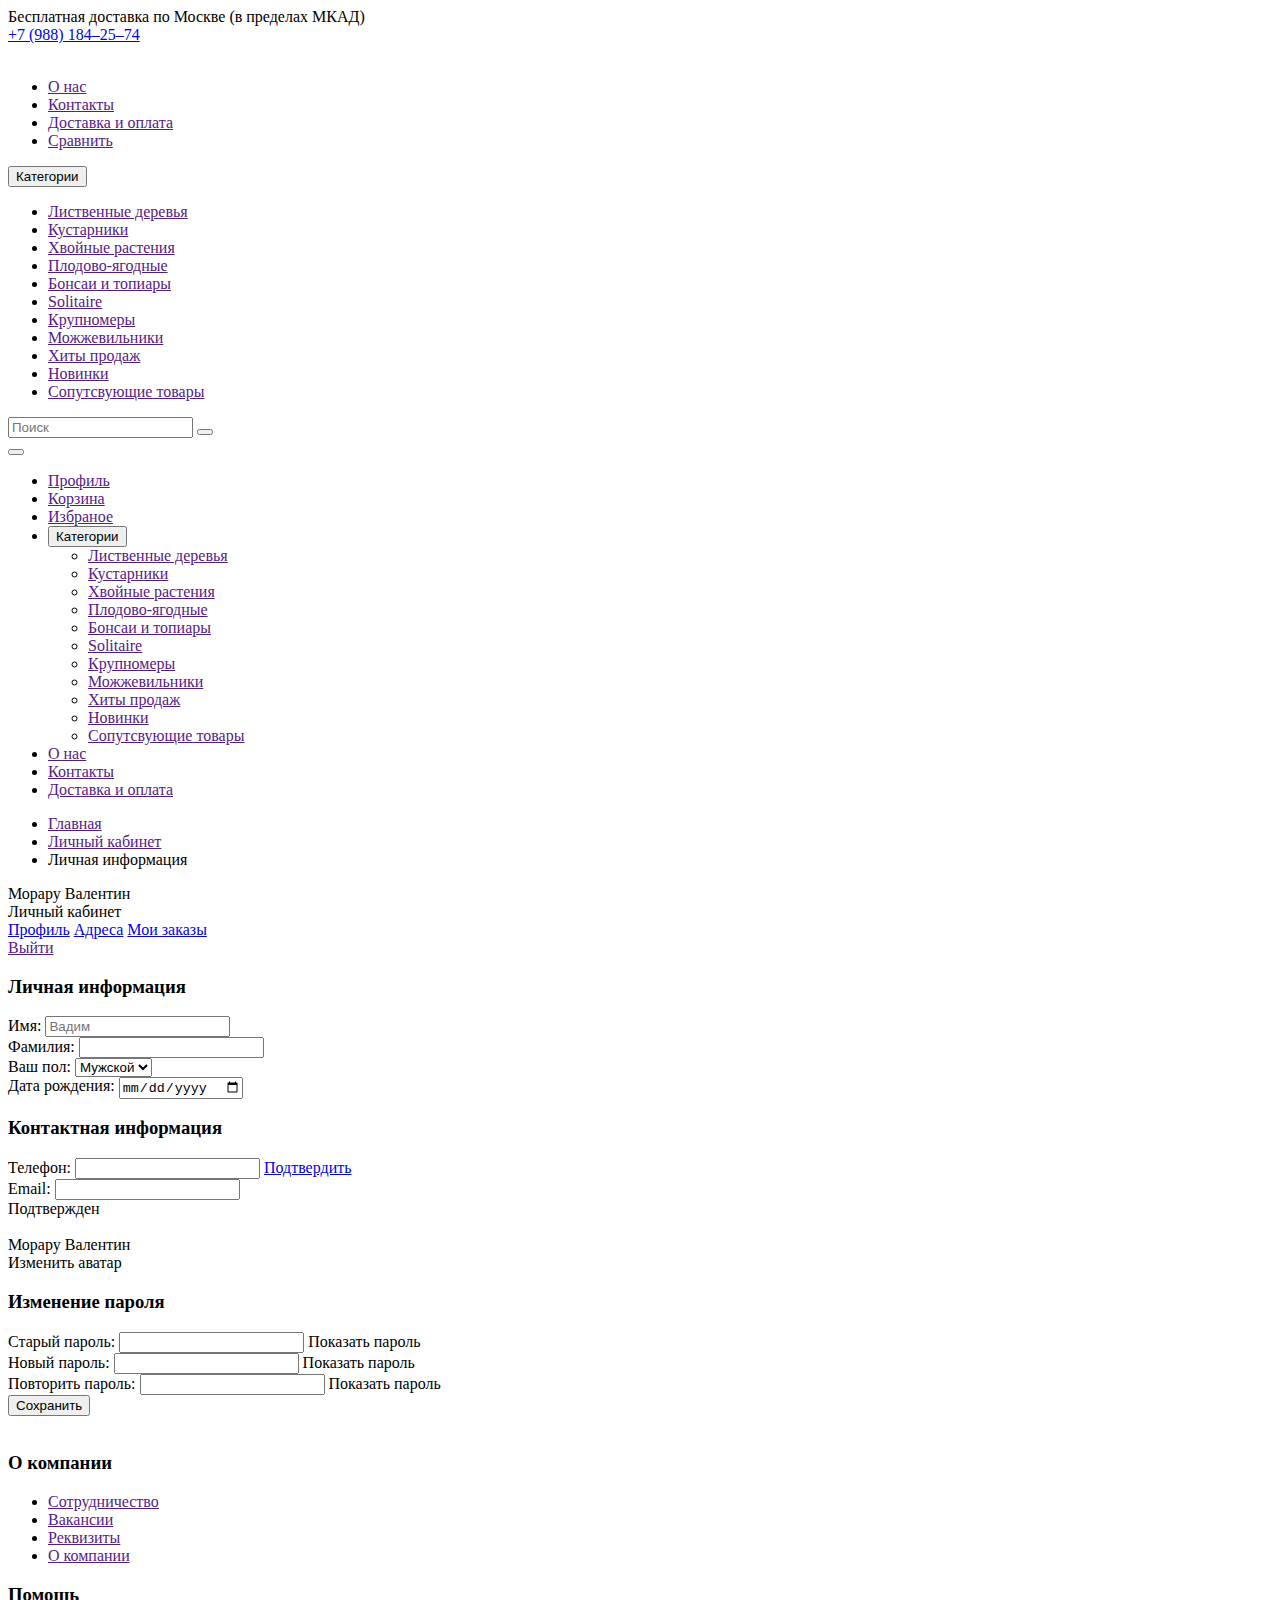
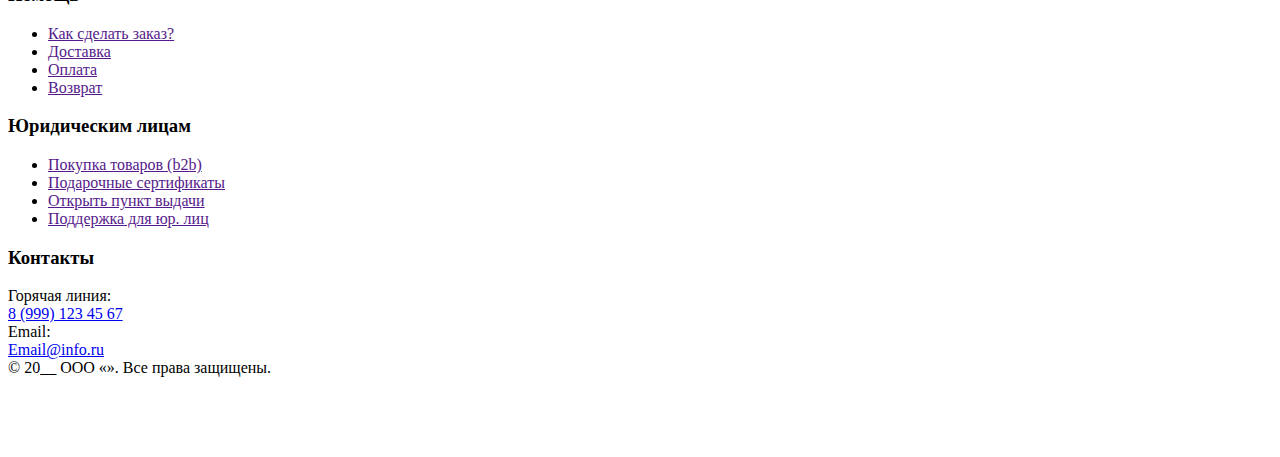
==== home.html @ eee2af14 "Add files via upload" ====
<!DOCTYPE html>
<html lang="ru">

<head>
	<title>Главная</title>
	<meta charset="UTF-8">
	<meta name="format-detection" content="telephone=no">
	<link rel="stylesheet" href="css/style.min.css?_v=20220413220037">
	<link rel="shortcut icon" href="favicon.ico">
	<!-- <meta name="robots" content="noindex, nofollow"> -->
	<meta name="viewport" content="width=device-width, initial-scale=1.0">
</head>

<body>
	<div class="wrapper">
		<header class="header">
			<div class="header-container">
				<div class="header-top">
					<div class="header-delivery _icon-car">Бесплатная доставка по Москве (в пределах МКАД)</div>
					<a href="tel:79881842574" class="header-phone _icon-phone">+7 (988) 184–25–74</a>
				</div>
				<div class="header-body">
					<a href="#" class="header-logo">
						<img src="img/logo.svg?_v=1649876437197" alt="">
					</a>
					<div data-da=".header-bottom,1350,2" class="header-menu menu">
						<nav class="menu-body">
							<ul class="menu-list">
								<li class="menu-item"><a href="" class="menu-link">О нас</a></li>
								<li class="menu-item"><a href="" class="menu-link">Контакты</a></li>
								<li class="menu-item"><a href="" class="menu-link">Доставка и оплата</a></li>
								<li class="menu-item"><a href="" class="menu-link">Сравнить</a></li>
							</ul>
						</nav>
					</div>
					<div class="header-search search">
						<div class="search-wrapper">
							<div class="search-categories categories">
								<div data-spollers class="spollers">
									<div class="spollers-item categories-spoller">
										<button type="button" data-spoller class="spollers-title categories-title _icon-catalog">Категории</button>

										<div class="spollers-body  categories-body ">
											<ul class="submenu-list categories-list">
												<li><a href="" class="submenu-link categories-link">Лиственные деревья</a></li>
												<li><a href="" class="submenu-link categories-link">Кустарники</a></li>
												<li><a href="" class="submenu-link categories-link">Хвойные растения</a></li>
												<li><a href="" class="submenu-link categories-link">Плодово-ягодные</a></li>
												<li><a href="" class="submenu-link categories-link">Бонсаи и топиары</a></li>
												<li><a href="" class="submenu-link categories-link">Solitaire</a></li>
												<li><a href="" class="submenu-link categories-link">Крупномеры</a></li>
												<li><a href="" class="submenu-link categories-link">Можжевильники</a></li>
												<li><a href="" class="submenu-link categories-link">Хиты продаж</a></li>
												<li><a href="" class="submenu-link categories-link">Новинки</a></li>
												<li><a href="" class="submenu-link categories-link">Сопутсвующие товары</a></li>
											</ul>
										</div>
									</div>
								</div>
							</div>
							<div data-da=".header-bottom,767.98, first" class="search-input">
								<input autocomplete="off" type="text" name="form[]" data-error="Ошибка" placeholder="Поиск" class="input ">
								<button type="submit" class="search-button button _icon-loupe"></button>
							</div>
						</div>
					</div>
					<div class="header-icons">
						<a href="#" class="header-icon _icon-like"></a>
						<a href="#" class="header-icon _icon-bag"></a>
						<a href="#" class="header-icon _icon-avatar"></a>
					</div>
					<button type="button" class="menu-icon icon-menu"><span></span> </button>
				</div>
				<div class="header-bottom">
					<div class="burger-menu">
						<ul class="burger-menu-list">
							<li><a href="" class="burger-menu-link">Профиль</a></li>
							<li><a href="" class="burger-menu-link">Корзина</a></li>
							<li><a href="" class="burger-menu-link">Избраное</a></li>
							<li>
								<div data-spollers class="spollers">
									<div class="spollers__item">
										<button type="button" data-spoller class="spollers__title burger-menu-link">Категории</button>
										<div class="spollers__body burger-submenu">
											<ul class="burger-submenu-list">
												<li><a href="" class="burger-submenu-link">Лиственные деревья</a></li>
												<li><a href="" class="burger-submenu-link">Кустарники</a></li>
												<li><a href="" class="burger-submenu-link">Хвойные растения</a></li>
												<li><a href="" class="burger-submenu-link">Плодово-ягодные</a></li>
												<li><a href="" class="burger-submenu-link">Бонсаи и топиары</a></li>
												<li><a href="" class="burger-submenu-link">Solitaire</a></li>
												<li><a href="" class="burger-submenu-link">Крупномеры</a></li>
												<li><a href="" class="burger-submenu-link">Можжевильники</a></li>
												<li><a href="" class="burger-submenu-link">Хиты продаж</a></li>
												<li><a href="" class="burger-submenu-link">Новинки</a></li>
												<li><a href="" class="burger-submenu-link">Сопутсвующие товары</a></li>
											</ul>
										</div>
									</div>
								</div>
							<li><a href="" class="burger-menu-link">О нас</a></li>
							<li><a href="" class="burger-menu-link">Контакты</a></li>
							<li><a href="" class="burger-menu-link">Доставка и оплата</a></li>
						</ul>
					</div>
				</div>
			</div>
		</header>
		<main class="page">
			<div class="page-breadcrumbs">
				<div class="page-breadcrumb-container">
					<nav class=' breadcrumbs'>
						<ul class='breadcrumbs-list'>
							<li class='breadcrumbs-item '> <a href='' class='breadcrumbs-link'>Главная</a></li>
							<li class='breadcrumbs-item'> <a href='' class='breadcrumbs-link'>Личный кабинет</a></li>
							<li class=''><span class='breadcrumbs-current'>Личная информация</span></li>
						</ul>
					</nav>
				</div>
			</div>
			<div class="page-content content">
				<form >
					<div class="content-container">
						<div class="content-name">Морару Валентин</div>
						<div class="content-body">
							<div class="content-office office">
								<div class="office-block">
									<div class="office-title">Личный кабинет</div>
									<div class="office-items">
										<a href="#" class="office-item">Профиль</a>
										<a href="#" class="office-item">Адреса</a>
										<a href="#" class="office-item">Мои заказы</a>
									</div>
								</div>
								<a href="" data-da=".office-items,1380, last" class="office-logOff">Выйти</a>


							</div>
							<div class="content-profile profile">
								<div class="profile-info info">
									<div class="info-column">
										<div class="info-block personal">
											<h3 class="personal-title profile-title">Личная информация</h3>
											<div class="personal-items">
												<div class="personal-item">
													<label class="profile-label" for="name">Имя:</label>
													<input autocomplete="off" id="name" data-required type="text" name="name" placeholder="Вадим" class=" input profile-input">
												</div>
												<div class="personal-item">
													<label class="profile-label"  for="surname">Фамилия:</label>
													<input autocomplete="off" type="text" name="surname" id="surname"  class=" input profile-input">
												</div>
												<div class="personal-item">
													<label class="profile-label" for="sex">Ваш пол:</label>
													<select name="sex" id="sex" class="form">
														<option value="male" selected>Мужской</option>
														<option value="female">Женский</option>
													</select>
												</div>
												<div class="personal-item">
													<label class="profile-label" for="data">Дата рождения:</label>
													<input autocomplete="off" type="date" name="data" class=" input-calendar input profile-input ">
												</div>
											</div>

										</div>
										<div class="info-block contact">
											<h3 class="contact-title profile-title">Контактная информация</h3>
											<div class="contact-items">
												<div class="contact-item">
													<label class="profile-label" for="phone">Телефон:</label>
													<input id="phone" autocomplete="off" type="tel" name="phone" data-error="Ошибка" class="contact-input input profile-input">
													<a href="#" class="contact-confirm"> Подтвердить</a>
												</div>
												<div class="contact-item">
													<label class="profile-label" for="email">Email:</label>
													<input autocomplete="off" id="email" data-required="email" data-validate type="email" name="email" data-error="Ошибка" class="contact-input input profile-input">
													<div class="contact-confirmed">Подтвержден</div>
												</div>
											</div>


										</div>
									</div>
									<div class="info-avatar avatar">
										<div class="avatar-image">
											<picture><source srcset="img/avatar.webp" type="image/webp"><img src="img/avatar.jpg?_v=1649876437197" alt=""></picture>
										</div>
										<div class="avatar-name">Морару Валентин</div>
										<div class="avatar-change">Изменить аватар</div>
									</div>
								</div>
								<div class="profile-password password">
									<h3 class="password-title profile-title">Изменение пароля</h3>
									<div class="password-items">
										<div class="password-item">
											<label class="profile-label" for="oldPassword">Старый пароль:</label>
											<input autocomplete="off" type="password" name="oldPassword" data-error="Ошибка" placeholder="" class="password-input profile-input input ">
											<span class="input__viewpass"> Показать пароль</span>
										</div>
										<div class="password-item">
											<label class="profile-label" for="newPassword">Новый пароль:</label>
											<input autocomplete="off" type="password" name="newPassword" data-error="Ошибка" placeholder="" class="password-input profile-input input">
											<span class="input__viewpass"> Показать пароль</span>
										</div>
										<div class="password-item">
											<label class="profile-label" for="repeatPassword">Повторить пароль:</label>
											<input autocomplete="off" type="password" name="repeatPassword" data-error="Ошибка" placeholder="" class="password-input profile-input input">
											<span class="input__viewpass"> Показать пароль</span>
										</div>
									</div>
								</div>
								<button type="submit" class="button profile-button">Сохранить</button>
							</div>
						</div>
					</div>
				</form>
			</div>

		</main>
		<footer class="footer">
			<div class="footer-container">
				<div class="footer-body">
					<div class="footer-column column-logo">
						<a href="" class="footer-logo">
							<img src="img/logoW.svg?_v=1649876437197" alt="">
						</a>
						<div class="footer-social social-items">
							<a href="" class="social-item _icon-facebook"></a>
							<a href="" class="social-item _icon-instagram"></a>
							<a href="" class="social-item _icon-twitter"></a>
							<a href="" class="social-item _icon-viber"></a>
						</div>
					</div>
					<div class="footer-column">
						<h3 class="footer-title">О компании</h3>
						<ul class="footer-list">
							<li><a href="" class="footer-link">Сотрудничество</a></li>
							<li><a href="" class="footer-link">Вакансии</a></li>
							<li><a href="" class="footer-link">Реквизиты</a></li>
							<li><a href="" class="footer-link">О компании</a></li>
						</ul>
					</div>
					<div class="footer-column">
						<h3 class="footer-title">Помощь</h3>
						<ul class="footer-list">
							<li><a href="" class="footer-link">Как сделать заказ?</a></li>
							<li><a href="" class="footer-link">Доставка</a></li>
							<li><a href="" class="footer-link">Оплата</a></li>
							<li><a href="" class="footer-link">Возврат</a></li>
						</ul>
					</div>
					<div class="footer-column">
						<h3 class="footer-title">Юридическим лицам</h3>
						<ul class="footer-list">
							<li><a href="" class="footer-link">Покупка товаров (b2b)</a></li>
							<li><a href="" class="footer-link">Подарочные сертификаты</a></li>
							<li><a href="" class="footer-link">Открыть пункт выдачи</a></li>
							<li><a href="" class="footer-link">Поддержка для юр. лиц</a></li>
						</ul>
					</div>
					<div class="footer-column">
						<h3 class="footer-title">Контакты</h3>
						<div class="footer-contact">Горячая линия:</div>
						<a href="tel:89991234567" class="footer-info">8 (999) 123 45 67</a>
						<div class="footer-contact">Email:</div>
						<a href="mailto:Email@info.ru" class="footer-info">Email@info.ru</a>
					</div>
				</div>
				<div class="footer-right">
					<div class="footer-text">© 20__ ООО «». Все права защищены.</div>
					<div class="footer-pay">
						<div class="pay-item"><picture><source srcset="img/footer/01.webp" type="image/webp"><img src="img/footer/01.jpg?_v=1649876437197" alt=""></picture></div>
						<div class="pay-item"><picture><source srcset="img/footer/02.webp" type="image/webp"><img src="img/footer/02.jpg?_v=1649876437197" alt=""></picture></div>
						<div class="pay-item"><picture><source srcset="img/footer/03.webp" type="image/webp"><img src="img/footer/03.jpg?_v=1649876437197" alt=""></picture></div>
						<div class="pay-item"><picture><source srcset="img/footer/04.webp" type="image/webp"><img src="img/footer/04.jpg?_v=1649876437197" alt=""></picture></div>
					</div>
				</div>
			</div>
		</footer>
	</div>
	<!-- 
<div id="popup" aria-hidden="true" class="popup">
	<div class="popup__wrapper">
		<div class="popup__content">
			<button data-close type="button" class="popup__close">Закрыть</button>
			<div class="popup__text">
			</div>
		</div>
	</div>
</div>
 -->

	<script src="js/app.min.js?_v=20220413220037"></script>
</body>

</html>
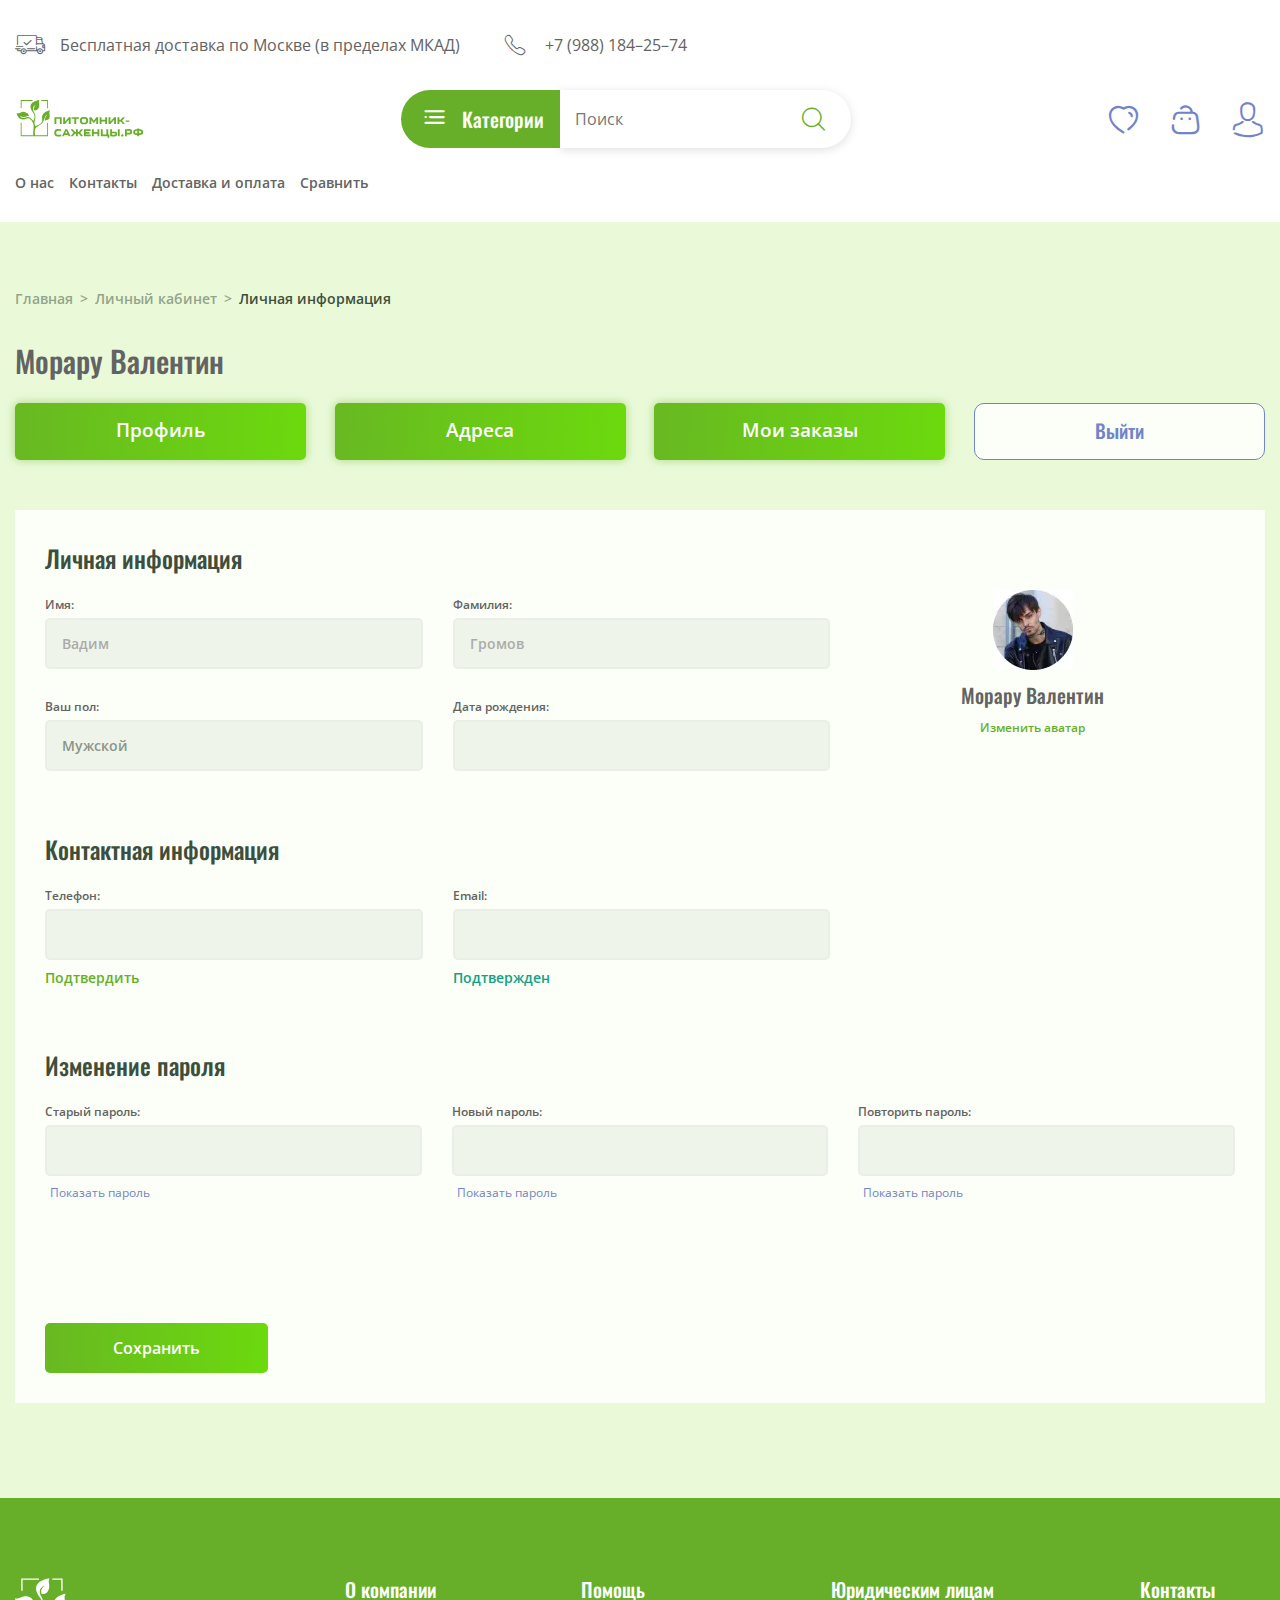
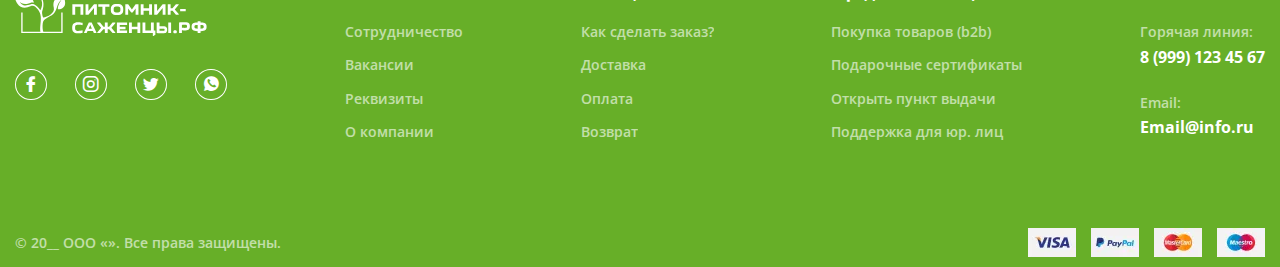
==== commit 4c8c0472: "Add files via upload" ====
--- a/home.html
+++ b/home.html
@@ -5,7 +5,7 @@
 	<title>Главная</title>
 	<meta charset="UTF-8">
 	<meta name="format-detection" content="telephone=no">
-	<link rel="stylesheet" href="css/style.min.css?_v=20220413220037">
+	<link rel="stylesheet" href="css/style.min.css?_v=20220415220019">
 	<link rel="shortcut icon" href="favicon.ico">
 	<!-- <meta name="robots" content="noindex, nofollow"> -->
 	<meta name="viewport" content="width=device-width, initial-scale=1.0">
@@ -21,7 +21,7 @@
 				</div>
 				<div class="header-body">
 					<a href="#" class="header-logo">
-						<img src="img/logo.svg?_v=1649876437197" alt="">
+						<img src="img/logo.svg?_v=1650049219676" alt="">
 					</a>
 					<div data-da=".header-bottom,1350,2" class="header-menu menu">
 						<nav class="menu-body">
@@ -40,20 +40,22 @@
 									<div class="spollers-item categories-spoller">
 										<button type="button" data-spoller class="spollers-title categories-title _icon-catalog">Категории</button>
 
-										<div class="spollers-body  categories-body ">
-											<ul class="submenu-list categories-list">
-												<li><a href="" class="submenu-link categories-link">Лиственные деревья</a></li>
-												<li><a href="" class="submenu-link categories-link">Кустарники</a></li>
-												<li><a href="" class="submenu-link categories-link">Хвойные растения</a></li>
-												<li><a href="" class="submenu-link categories-link">Плодово-ягодные</a></li>
-												<li><a href="" class="submenu-link categories-link">Бонсаи и топиары</a></li>
-												<li><a href="" class="submenu-link categories-link">Solitaire</a></li>
-												<li><a href="" class="submenu-link categories-link">Крупномеры</a></li>
-												<li><a href="" class="submenu-link categories-link">Можжевильники</a></li>
-												<li><a href="" class="submenu-link categories-link">Хиты продаж</a></li>
-												<li><a href="" class="submenu-link categories-link">Новинки</a></li>
-												<li><a href="" class="submenu-link categories-link">Сопутсвующие товары</a></li>
-											</ul>
+										<div class="spollers-body categories-bg">
+											<div class=" categories-body ">
+												<ul class="submenu-list categories-list">
+													<li><a href="" class="submenu-link categories-link">Лиственные деревья</a></li>
+													<li><a href="" class="submenu-link categories-link">Кустарники</a></li>
+													<li><a href="" class="submenu-link categories-link">Хвойные растения</a></li>
+													<li><a href="" class="submenu-link categories-link">Плодово-ягодные</a></li>
+													<li><a href="" class="submenu-link categories-link">Бонсаи и топиары</a></li>
+													<li><a href="" class="submenu-link categories-link">Solitaire</a></li>
+													<li><a href="" class="submenu-link categories-link">Крупномеры</a></li>
+													<li><a href="" class="submenu-link categories-link">Можжевильники</a></li>
+													<li><a href="" class="submenu-link categories-link">Хиты продаж</a></li>
+													<li><a href="" class="submenu-link categories-link">Новинки</a></li>
+													<li><a href="" class="submenu-link categories-link">Сопутсвующие товары</a></li>
+												</ul>
+											</div>
 										</div>
 									</div>
 								</div>
@@ -119,7 +121,7 @@
 				</div>
 			</div>
 			<div class="page-content content">
-				<form >
+				<form action="sendmail.php" method="POST" data-ajax>
 					<div class="content-container">
 						<div class="content-name">Морару Валентин</div>
 						<div class="content-body">
@@ -144,22 +146,22 @@
 											<div class="personal-items">
 												<div class="personal-item">
 													<label class="profile-label" for="name">Имя:</label>
-													<input autocomplete="off" id="name" data-required type="text" name="name" placeholder="Вадим" class=" input profile-input">
-												</div>
-												<div class="personal-item">
-													<label class="profile-label"  for="surname">Фамилия:</label>
-													<input autocomplete="off" type="text" name="surname" id="surname"  class=" input profile-input">
+													<input autocomplete="off" id="name" data-required type="text" name="name" placeholder="Вадим" class=" input profile-input _req">
+												</div>
+												<div class="personal-item">
+													<label class="profile-label" for="surname">Фамилия:</label>
+													<input autocomplete="off" type="text" name="surname" id="surname" data-error="Ошибка" placeholder="Громов" class=" input profile-input">
 												</div>
 												<div class="personal-item">
 													<label class="profile-label" for="sex">Ваш пол:</label>
 													<select name="sex" id="sex" class="form">
-														<option value="male" selected>Мужской</option>
-														<option value="female">Женский</option>
+														<option value="Мужской" selected>Мужской</option>
+														<option value="Женский">Женский</option>
 													</select>
 												</div>
 												<div class="personal-item">
 													<label class="profile-label" for="data">Дата рождения:</label>
-													<input autocomplete="off" type="date" name="data" class=" input-calendar input profile-input ">
+													<input autocomplete="off" id="data" type="text" size="10" onClick="xCal(this)" onmouseenter="xCal(this)" onKeyUp="xCal()" name="data" class=" input-calendar input profile-input ">
 												</div>
 											</div>
 
@@ -169,7 +171,7 @@
 											<div class="contact-items">
 												<div class="contact-item">
 													<label class="profile-label" for="phone">Телефон:</label>
-													<input id="phone" autocomplete="off" type="tel" name="phone" data-error="Ошибка" class="contact-input input profile-input">
+													<input id="phone" autocomplete="off" type="tel" data-required name="phone" data-error="Ошибка" class="contact-input input profile-input">
 													<a href="#" class="contact-confirm"> Подтвердить</a>
 												</div>
 												<div class="contact-item">
@@ -184,7 +186,7 @@
 									</div>
 									<div class="info-avatar avatar">
 										<div class="avatar-image">
-											<picture><source srcset="img/avatar.webp" type="image/webp"><img src="img/avatar.jpg?_v=1649876437197" alt=""></picture>
+											<picture><source srcset="img/avatar.webp" type="image/webp"><img src="img/avatar.jpg?_v=1650049219676" alt=""></picture>
 										</div>
 										<div class="avatar-name">Морару Валентин</div>
 										<div class="avatar-change">Изменить аватар</div>
@@ -223,7 +225,7 @@
 				<div class="footer-body">
 					<div class="footer-column column-logo">
 						<a href="" class="footer-logo">
-							<img src="img/logoW.svg?_v=1649876437197" alt="">
+							<img src="img/logoW.svg?_v=1650049219676" alt="">
 						</a>
 						<div class="footer-social social-items">
 							<a href="" class="social-item _icon-facebook"></a>
@@ -270,10 +272,10 @@
 				<div class="footer-right">
 					<div class="footer-text">© 20__ ООО «». Все права защищены.</div>
 					<div class="footer-pay">
-						<div class="pay-item"><picture><source srcset="img/footer/01.webp" type="image/webp"><img src="img/footer/01.jpg?_v=1649876437197" alt=""></picture></div>
-						<div class="pay-item"><picture><source srcset="img/footer/02.webp" type="image/webp"><img src="img/footer/02.jpg?_v=1649876437197" alt=""></picture></div>
-						<div class="pay-item"><picture><source srcset="img/footer/03.webp" type="image/webp"><img src="img/footer/03.jpg?_v=1649876437197" alt=""></picture></div>
-						<div class="pay-item"><picture><source srcset="img/footer/04.webp" type="image/webp"><img src="img/footer/04.jpg?_v=1649876437197" alt=""></picture></div>
+						<div class="pay-item"><picture><source srcset="img/footer/01.webp" type="image/webp"><img src="img/footer/01.jpg?_v=1650049219676" alt=""></picture></div>
+						<div class="pay-item"><picture><source srcset="img/footer/02.webp" type="image/webp"><img src="img/footer/02.jpg?_v=1650049219676" alt=""></picture></div>
+						<div class="pay-item"><picture><source srcset="img/footer/03.webp" type="image/webp"><img src="img/footer/03.jpg?_v=1650049219676" alt=""></picture></div>
+						<div class="pay-item"><picture><source srcset="img/footer/04.webp" type="image/webp"><img src="img/footer/04.jpg?_v=1650049219676" alt=""></picture></div>
 					</div>
 				</div>
 			</div>
@@ -291,7 +293,7 @@
 </div>
  -->
 
-	<script src="js/app.min.js?_v=20220413220037"></script>
+	<script src="js/app.min.js?_v=20220415220019"></script>
 </body>
 
 </html>--- a/css/style.min.css
+++ b/css/style.min.css
@@ -0,0 +1 @@
+@charset "UTF-8";@import url('https://fonts.googleapis.com/css2?family=Open+Sans:wght@400; 600;700&family=Oswald:wght@300;400;500;600&display=swap');@font-face{font-family:icons;font-display:swap;src:url(../fonts/icons.woff2) format("woff2"),url(../fonts/icons.woff) format("woff");font-weight:400;font-style:normal}[class*=_icon-]:before{font-family:icons;font-style:normal;font-weight:400;font-variant:normal;text-transform:none;line-height:1;-webkit-font-smoothing:antialiased;-moz-osx-font-smoothing:grayscale}[class*=_icon-]:before{display:block}._icon-catalog:before{content:"\e904"}._icon-facebook:before{content:"\e900"}._icon-instagram:before{content:"\e901"}._icon-viber:before{content:"\e902"}._icon-car:before{content:"\e903"}._icon-twitter:before{content:"\e905"}._icon-avatar:before{content:"\e906"}._icon-like:before{content:"\e907"}._icon-bag:before{content:"\e908"}._icon-calendar:before{content:"\e90b"}._icon-loupe:before{content:"\e909"}._icon-phone:before{content:"\e90a"}*{padding:0;margin:0;border:0}*,:after,:before{-webkit-box-sizing:border-box;box-sizing:border-box}body,html{height:100%;min-width:320px}body{color:#636363;line-height:1;font-family:"Open Sans",sans-serif;font-size:.875rem;-ms-text-size-adjust:100%;-moz-text-size-adjust:100%;-webkit-text-size-adjust:100%;-webkit-font-smoothing:antialiased;-moz-osx-font-smoothing:grayscale}button,input,textarea{font-family:"Open Sans",sans-serif;font-size:inherit}button{cursor:pointer;color:inherit;background-color:inherit}a{color:inherit}a:link,a:visited{text-decoration:none}a:hover{text-decoration:none}ul li{list-style:none}img{vertical-align:top}h1,h2,h3,h4,h5,h6{font-weight:inherit;font-size:inherit}.lock body{overflow:hidden;-ms-touch-action:none;touch-action:none}.wrapper{min-height:100%;display:-webkit-box;display:-ms-flexbox;display:flex;-webkit-box-orient:vertical;-webkit-box-direction:normal;-ms-flex-direction:column;flex-direction:column;overflow:hidden}.wrapper>main{-webkit-box-flex:1;-ms-flex:1 1 auto;flex:1 1 auto}.wrapper>*{min-width:0}[class*=container]{max-width:84.375rem;-webkit-box-sizing:content-box;box-sizing:content-box;margin:0 auto;padding:0 .9375rem}input[type=email],input[type=tel],input[type=text],textarea{-webkit-appearance:none;-moz-appearance:none;appearance:none}input[type=email]:focus,input[type=tel]:focus,input[type=text]:focus,textarea:focus{outline:0}.input{width:100%;display:block}textarea.input{resize:none;padding:0 0}input{outline:0;-webkit-transition:all .3s ease 0s;-o-transition:all .3s ease 0s;transition:all .3s ease 0s}input:focus{border-color:#67af28}.select{position:relative}.select__body{position:relative}.select__title{color:inherit;text-align:left;cursor:pointer;width:100%;border:.125rem solid rgba(61,79,60,.05);border-radius:.3125rem;overflow:hidden;padding:.875rem .9375rem;font-weight:600;line-height:1.3571428571;color:#3d4f3c;opacity:.6;background:rgba(61,79,60,.1)}.select__value{display:-webkit-box;display:-ms-flexbox;display:flex;-webkit-box-align:center;-ms-flex-align:center;align-items:center;-webkit-box-pack:justify;-ms-flex-pack:justify;justify-content:space-between;-webkit-box-orient:horizontal;-webkit-box-direction:reverse;-ms-flex-direction:row-reverse;flex-direction:row-reverse}.select__value:before{content:"";-ms-flex-item-align:stretch;-ms-grid-row-align:stretch;align-self:stretch;-webkit-box-flex:0;-ms-flex:0 0 10px;flex:0 0 10px;-webkit-transition:all .3s ease 0s;-o-transition:all .3s ease 0s;transition:all .3s ease 0s;display:-webkit-box;display:-ms-flexbox;display:flex;-webkit-box-pack:center;-ms-flex-pack:center;justify-content:center;-webkit-box-align:center;-ms-flex-align:center;align-items:center}._select-open .select__value:before{-webkit-transform:rotate(-180deg);-ms-transform:rotate(-180deg);transform:rotate(-180deg)}.select__text{-webkit-box-flex:1;-ms-flex:1 1 auto;flex:1 1 auto}.select__input{width:100%;background-color:transparent;height:100%;background:rgba(61,79,60,.1)}.select__options{position:absolute;top:3.4375rem;min-width:100%;left:0;border-top:0;padding:.875rem .9375rem;background:#fff;border:2px solid rgba(61,79,60,.05)}.select__scroll{overflow-y:auto;overflow-x:hidden;max-height:200px}.select__scroll .simplebar-scrollbar::before{opacity:1;background:#67af28}.select__option{width:100%;display:block;text-align:left;cursor:pointer;font-weight:600;line-height:1.3571428571;color:rgba(61,79,60,.4431372549);padding:.4375rem 0}.select__option._select-selected{background-color:#eee}.select__row{display:-webkit-inline-box;display:-ms-inline-flexbox;display:inline-flex;-webkit-box-align:center;-ms-flex-align:center;align-items:center}.select._select-open{z-index:5}._select-tag{cursor:pointer}.spollers{display:-ms-grid;display:grid;gap:15px}.spollers-item{font-size:1.25rem}.spollers-item:not(:last-child){margin-bottom:1.5em}.spollers-title{position:relative}.spollers-title::before{font-size:2.1875rem;line-height:1.1428571429;margin-right:.625rem;line-height:.7619047619}.spollers-body{padding:1.25rem;border-radius:.3125rem;border:1px solid #eee;position:absolute}[class*=-ibg]{position:relative}[class*=-ibg] img{position:absolute;width:100%;height:100%;top:0;left:0;-o-object-fit:cover;object-fit:cover}[class*=-ibg_contain] img{-o-object-fit:contain;object-fit:contain}.icon-menu{display:none}.header{padding:1.875rem 0;background-color:#fff}.header-top{display:-webkit-box;display:-ms-flexbox;display:flex;gap:2.5rem;margin-bottom:1.875rem}.header-delivery{display:-webkit-box;display:-ms-flexbox;display:flex;-webkit-box-align:center;-ms-flex-align:center;align-items:center;font-size:1rem;line-height:1.375}.header-delivery::before{font-size:1.875rem;margin-right:.9375rem}.header-phone{display:-webkit-box;display:-ms-flexbox;display:flex;-webkit-box-align:center;-ms-flex-align:center;align-items:center;font-size:1rem;line-height:1.375}.header-phone::before{font-size:1.875rem;margin-right:.9375rem}.header-body{display:-webkit-box;display:-ms-flexbox;display:flex;-webkit-box-align:center;-ms-flex-align:center;align-items:center;-webkit-box-pack:justify;-ms-flex-pack:justify;justify-content:space-between}.header-logo{-webkit-box-flex:0;-ms-flex:0 0 8.125rem;flex:0 0 8.125rem;height:2.5rem;position:relative;z-index:10}.header-logo img{width:100%;height:100%}.menu-list{display:-webkit-box;display:-ms-flexbox;display:flex}.menu-item{font-weight:600;line-height:1.3571428571}.menu-link{-webkit-transition:color .3s ease 0s;-o-transition:color .3s ease 0s;transition:color .3s ease 0s}.header-search{display:-webkit-box;display:-ms-flexbox;display:flex}.search-wrapper{-webkit-box-flex:1;-ms-flex:1 1 100%;flex:1 1 100%;display:-webkit-box;display:-ms-flexbox;display:flex}.search-categories{display:-webkit-box;display:-ms-flexbox;display:flex}.header-icons{display:-webkit-box;display:-ms-flexbox;display:flex;-webkit-box-align:center;-ms-flex-align:center;align-items:center}.header-icon{font-size:2.1875rem;color:#7184c8}._wrapper-active .search-input{border-radius:0 1.875rem 0 0}.search-input{border-radius:0 1.875rem 1.875rem 0;-webkit-box-shadow:0 2px 10px rgba(99,99,99,.2);box-shadow:0 2px 10px rgba(99,99,99,.2);-webkit-box-flex:1;-ms-flex:1 1 100%;flex:1 1 100%;display:-webkit-box;display:-ms-flexbox;display:flex;font-size:1rem;line-height:1.375}.search-input .input{padding:0 .9375rem}.search-button{font-size:1.5625rem;color:#67af28;padding:.75rem 1.5625rem .75rem 0}.burger-menu-list{display:-webkit-box;display:-ms-flexbox;display:flex;-webkit-box-orient:vertical;-webkit-box-direction:normal;-ms-flex-direction:column;flex-direction:column;gap:.9375rem}.burger-menu-link{padding:.375rem 0;font-weight:600;line-height:1.3571428571}.burger-submenu-list{display:-webkit-box;display:-ms-flexbox;display:flex;-webkit-box-orient:vertical;-webkit-box-direction:normal;-ms-flex-direction:column;flex-direction:column;gap:.625rem}.burger-submenu-link{line-height:1.3571428571;display:block}.menu-open .header-bottom{left:0}.categories-title{background:#67af28;display:-webkit-box;display:-ms-flexbox;display:flex;-webkit-box-align:center;-ms-flex-align:center;align-items:center;width:100%;cursor:default;padding:.875rem 1rem;color:#fbfff7;font-family:Oswald,sans-serif;font-weight:500;line-height:1.5;border-radius:1.875rem 0 0 1.875rem}._spoller-active.categories-title{border-radius:1.875rem 0 0 0}.categories-body{max-height:9.375rem;border-radius:0 0 .25rem .25rem;overflow-y:auto}.categories-bg{background:#fff;width:28.125rem;z-index:5;max-height:12.5rem}.categories-list li{display:block}.categories-list li:not(:last-child){margin-bottom:.75rem}.categories-link{font-weight:600;font-size:1.125rem;line-height:120%;-webkit-transition:all .3s ease 0s;-o-transition:all .3s ease 0s;transition:all .3s ease 0s}.categories-body::-webkit-scrollbar{width:.625rem;margin:0 1.875rem 0 0}.categories-body::-webkit-scrollbar-track{background-color:#e4e4e4;border-radius:100px}.categories-body::-webkit-scrollbar-thumb{border-radius:.75rem;border:6px solid rgba(0,0,0,.18);border-left:0;border-right:0;background-color:#67af28}.footer{background:#67af28}.footer-body{display:-webkit-box;display:-ms-flexbox;display:flex;-ms-flex-wrap:wrap;flex-wrap:wrap;-webkit-box-pack:justify;-ms-flex-pack:justify;justify-content:space-between}.footer-logo{display:block}.footer-logo img{width:100%;height:100%}.social-items{display:-webkit-box;display:-ms-flexbox;display:flex;-webkit-box-pack:justify;-ms-flex-pack:justify;justify-content:space-between;-webkit-box-align:center;-ms-flex-align:center;align-items:center}.social-item{border:.0625rem solid #fff;border-radius:50%;color:#fff;-webkit-transition:-webkit-box-shadow .3s ease 0s;transition:-webkit-box-shadow .3s ease 0s;-o-transition:box-shadow .3s ease 0s;transition:box-shadow .3s ease 0s;transition:box-shadow .3s ease 0s,-webkit-box-shadow .3s ease 0s}.footer-title{font-family:Oswald,sans-serif;font-weight:500;line-height:1.5;color:#fff}.footer-link{font-weight:600;line-height:1.3571428571;color:#fff;opacity:.6;display:block;-webkit-transition:opacity .3s ease 0s;-o-transition:opacity .3s ease 0s;transition:opacity .3s ease 0s}.footer-contact{font-weight:600;line-height:1.3571428571;color:#fff;opacity:.6;margin-bottom:.3125rem}.footer-info{display:block;font-weight:700;line-height:1.375;color:#fff}.footer-info:not(:last-child){margin-bottom:1.5625rem}.footer-right{text-align:center;padding:.625rem 0}.footer-text{font-weight:600;font-size:.875rem;line-height:1.3571428571;color:#fff;opacity:.6}.footer-pay{display:-webkit-box;display:-ms-flexbox;display:flex;gap:.9375rem;-webkit-box-pack:center;-ms-flex-pack:center;justify-content:center}.page{position:relative}.page-breadcrumbs{margin-bottom:1.875rem}.breadcrumbs-list{display:-webkit-box;display:-ms-flexbox;display:flex;-ms-flex-wrap:nowrap;flex-wrap:nowrap;-webkit-box-align:center;-ms-flex-align:center;align-items:center;color:#3d4f3c;font-weight:600;line-height:1.3571428571;gap:.4375rem}.breadcrumbs-item{display:-webkit-box;display:-ms-flexbox;display:flex;-webkit-box-align:center;-ms-flex-align:center;align-items:center}.breadcrumbs-item::after{content:">";color:#3d4f3c;opacity:.5;margin-left:.4375rem}.breadcrumbs-link{opacity:.5}.content-name{font-family:Oswald,sans-serif;font-weight:500;font-size:1.875rem;line-height:1.4666666667;-webkit-box-flex:1;-ms-flex:1 1 100%;flex:1 1 100%}.content-name:not(:last-child){margin-bottom:1.25rem}.office-title{font-family:Oswald,sans-serif;font-weight:500;font-size:1.125rem;line-height:1.5;color:#7184c8;border-bottom:.09375rem solid #7184c8;padding-bottom:1.25rem;margin-bottom:1.25rem}.office-items{display:-ms-grid;display:grid;grid-template-columns:repeat(auto-fit,minmax(8.75rem,1fr))}.office-item{white-space:nowrap;font-weight:600;font-size:1rem;line-height:1.375;-webkit-transition:all .3s ease 0s;-o-transition:all .3s ease 0s;transition:all .3s ease 0s}.office-logOff{display:-webkit-inline-box;display:-ms-inline-flexbox;display:inline-flex;-webkit-box-pack:center;-ms-flex-pack:center;justify-content:center;-webkit-box-align:center;-ms-flex-align:center;align-items:center;background:#fbfff7;border-radius:.625rem;padding:.9375rem 1.25rem;font-family:Oswald,sans-serif;font-weight:500;font-size:1.125rem;line-height:1.5;width:100%;-webkit-transition:all .4s ease 0s;-o-transition:all .4s ease 0s;transition:all .4s ease 0s}.profile{-webkit-box-flex:0;-ms-flex:0 1 74.444%;flex:0 1 74.444%;background:#fbfff7}.info{display:-webkit-box;display:-ms-flexbox;display:flex;-webkit-box-pack:justify;-ms-flex-pack:justify;justify-content:space-between}.info-column{-webkit-box-flex:0;-ms-flex:0 0 66%;flex:0 0 66%}.personal-items{display:-ms-grid;display:grid;grid-template-columns:repeat(auto-fit,minmax(16.25rem,1fr));gap:1.875rem}.info-avatar{display:-webkit-box;display:-ms-flexbox;display:flex;-webkit-box-orient:vertical;-webkit-box-direction:normal;-ms-flex-direction:column;flex-direction:column;-webkit-box-flex:0;-ms-flex:0 1 34%;flex:0 1 34%;-webkit-box-align:center;-ms-flex-align:center;align-items:center;padding:3.125rem 1.875rem}.avatar-image{width:80px;height:80px;display:inline-block;margin-bottom:.625rem}.avatar-image img{width:100%;height:100%}.avatar-name{font-family:Oswald,sans-serif;font-size:1.25rem;line-height:1.5;font-weight:500}.avatar-name:not(:last-child){margin-bottom:.625rem}.avatar-change{font-size:.75rem;line-height:1.3333333333;color:#67af28;font-weight:600}.info-block{margin-bottom:3.75rem}.input__viewpass{display:block;padding:.625rem .3125rem;font-size:.75rem;line-height:1.1666666667;color:#7184c8}.contact-items{display:-ms-grid;display:grid;grid-template-columns:repeat(auto-fit,minmax(16.25rem,1fr));gap:1.875rem}.profile-label{display:inline-block;font-weight:600;font-size:.75rem;line-height:1.3333333333;margin-bottom:.3125rem}.profile-input{background:rgba(61,79,60,.1);border:.125rem solid rgba(61,79,60,.05);border-radius:.3125rem;overflow:hidden;padding:.875rem .9375rem;font-weight:600;line-height:1.3571428571;color:#3d4f3c;opacity:.6}.profile-title{font-family:Oswald,sans-serif;font-weight:500;font-size:1.5rem;line-height:1.5;color:#3d4f3c}.profile-title:not(:last-child){margin-bottom:.8823529412em}.password-items{display:-ms-grid;display:grid;grid-template-columns:repeat(auto-fit,minmax(16.25rem,1fr));gap:1.875rem}.profile-button{color:#fff;background:-o-linear-gradient(357.66deg,#67af28 -28.45%,#6cda0d 101.05%);background:linear-gradient(92.34deg,#67af28 -28.45%,#6cda0d 101.05%);border-radius:.3125rem;padding:.875rem 4.25rem;font-size:1rem;font-weight:600}.contact-input{margin-bottom:.625rem}.contact-confirm,.contact-confirmed{line-height:1.1875;font-weight:600}.contact-confirmed{color:#16a085}.contact-confirm{color:#67af28}.input-calendar{position:relative}._form-error .profile-input{border-color:red}form::after{content:"";position:absolute;top:0;left:0;width:100%;height:100%;background:rgba(51,51,51,.9) url(../img/icons/loading.gif) center/50px no-repeat;opacity:0;visibility:hidden;-webkit-transition:all .5s ease 0s;-o-transition:all .5s ease 0s;transition:all .5s ease 0s}form._sending::after{opacity:1;visibility:visible}.xcalend{position:absolute;z-index:999;width:290px;line-height:1.2em;font-size:15px;text-align:center;background:#fff;border:2px solid #ddd}.xcalend td{cursor:pointer;padding:6px}.xcalend thead td{color:#333}.xcalend thead tr:last-child td{font-size:12px;background:#fff;color:#555;cursor:default}.xcalend tbody td{color:#025}.xcalend tfoot td{color:#333}.xcalend tbody td.tday{background:#eee;font-weight:700}.xcalend tbody td:hover,.xcalend td:hover{background:#67af28;color:#fff}.xcalend tbody td:nth-child(n+6){color:#e78c5c}.xcalend .cal-first td:nth-last-child(-n+2){color:#e78c5c}.xcalend tbody td.today{background:#67af28;color:#fff;font-weight:700}.xcalend tbody td.bold{font-weight:700}.xcalend tbody td.cal-l b,.xcalend tbody td.cal-r b{display:none}.xcalend tbody td.cal-l:hover b,.xcalend tbody td.cal-r:hover b{display:inline}.xcalend a{text-decoration:none}.xcalend th a{color:#ccc;display:block;padding:5px 0}@media (min-width:29.99875em){.profile{padding:1.875rem}}@media (min-width:47.99875em){.burger-menu{display:none}.footer-logo{margin-bottom:1.875rem}.footer-right{display:-webkit-box;display:-ms-flexbox;display:flex;-webkit-box-pack:justify;-ms-flex-pack:justify;justify-content:space-between;-webkit-box-align:center;-ms-flex-align:center;align-items:center}.footer-pay{-webkit-box-pack:right;-ms-flex-pack:right;justify-content:right}.page{background:rgba(160,234,86,.224)}}@media (min-width:61.99875em){.header-search{-webkit-box-flex:0;-ms-flex:0 0 28.125rem;flex:0 0 28.125rem}}@media (min-width:84.375em){.office-items{gap:1.875rem}}@media (min-width:86.25em){.footer{padding-top:5rem}.footer-body{padding-bottom:5rem}.footer-logo{width:12.5rem}.footer-logo{height:4.0625rem}.social-items{gap:1.875rem}.social-item{font-size:1.875rem}.footer-title{font-size:1.25rem}.footer-title{margin-bottom:1.25rem}.footer-list li:not(:last-child){margin-bottom:.9375rem}.footer-link{font-size:.875rem}.footer-contact{font-size:.875rem}.footer-info{font-size:1rem}.page{padding-bottom:6.25rem}.page{padding-top:4.375rem}.breadcrumbs-list{font-size:.875rem}.content-body{display:-webkit-box;display:-ms-flexbox;display:flex;gap:1.4375rem;-webkit-box-align:start;-ms-flex-align:start;align-items:flex-start}.office{-webkit-box-flex:0;-ms-flex:0 0 23%;flex:0 0 23%}.office-block{background:#fbfff7;border-radius:.625rem;padding:1.25rem;margin-bottom:1.875rem}.office-items{display:-webkit-box;display:-ms-flexbox;display:flex;-webkit-box-orient:vertical;-webkit-box-direction:normal;-ms-flex-direction:column;flex-direction:column;gap:1.25rem}.profile{border-radius:1.5rem}.password{margin-bottom:7.5rem}}@media (min-width:87.5em){.menu-list{gap:1.875rem}}@media (min-width:93.75em){.header-icons{gap:2.1875rem}}@media (max-width:1350px){.menu-list{gap:3.75rem}}@media (max-width:20em){.footer{padding-top:2.5rem}.footer-body{padding-bottom:2.5rem}.footer-logo{width:7.5rem}.footer-logo{height:3.4375rem}.social-items{gap:.625rem}.social-item{font-size:1.5625rem}.footer-title{font-size:1rem}.footer-title{margin-bottom:.625rem}.footer-list li:not(:last-child){margin-bottom:.625rem}.footer-link{font-size:.75rem}.footer-contact{font-size:.75rem}.footer-info{font-size:.875rem}.page{padding-bottom:3.125rem}.page{padding-top:3.125rem}.breadcrumbs-list{font-size:.6875rem}.office-items{gap:.9375rem}.password{margin-bottom:3.125rem}}@media (max-width:86.25em){.menu-body{margin-top:1.5625rem}.office-title{display:none}.office-items{margin-bottom:3.125rem}.office-item{padding:.8125rem 1.25rem;color:#fff;background:-o-linear-gradient(357.66deg,#67af28 -28.45%,#6cda0d 101.05%);background:linear-gradient(92.34deg,#67af28 -28.45%,#6cda0d 101.05%);-webkit-box-shadow:0 0 10px rgba(103,175,40,.5);box-shadow:0 0 10px rgba(103,175,40,.5);border-radius:.3125rem;line-height:1.5;text-align:center}.office-logOff{padding:.8125rem 3.125rem;border:1px solid #7184c8;color:#7184c8;line-height:1.5}}@media (max-width:86.25em) and (max-width:20em){.office-item{font-size:.75rem}.office-logOff{font-size:.75rem}}@media (max-width:84.375em){.menu-list{gap:.9375rem}}@media (max-width:61.99875em){.header-top{display:none}.footer-column:not(:last-child){margin-bottom:1.875rem}.column-logo{-webkit-box-flex:1;-ms-flex:1 1 100%;flex:1 1 100%;display:-webkit-box;display:-ms-flexbox;display:flex;-webkit-box-align:end;-ms-flex-align:end;align-items:flex-end;-webkit-box-pack:justify;-ms-flex-pack:justify;justify-content:space-between;margin-bottom:1.875rem}.info{-webkit-box-orient:vertical;-webkit-box-direction:normal;-ms-flex-direction:column;flex-direction:column}.info-column{-webkit-box-ordinal-group:3;-ms-flex-order:2;order:2}.info-avatar{-webkit-box-ordinal-group:2;-ms-flex-order:1;order:1;padding:1.875rem .9375rem}}@media (max-width:51.875em){.header-icons{gap:.625rem}}@media (max-width:47.99875em){.icon-menu{display:-webkit-box;display:-ms-flexbox;display:flex;-webkit-box-pack:center;-ms-flex-pack:center;justify-content:center;-webkit-box-align:center;-ms-flex-align:center;align-items:center;position:relative;-webkit-box-flex:0;-ms-flex:0 0 2.1875rem;flex:0 0 2.1875rem;height:2.1875rem;cursor:pointer;z-index:10}.icon-menu span,.icon-menu::after,.icon-menu::before{content:"";-webkit-transition:all .3s ease 0s;-o-transition:all .3s ease 0s;transition:all .3s ease 0s;position:absolute;width:80%;height:.125rem;background-color:#7184c8}.icon-menu::before{top:0;margin:.4375rem 0}.icon-menu::after{bottom:0;margin:.4375rem 0}.icon-menu span{top:calc(50% - 1px)}.menu-open .icon-menu{border:2px solid #7184c8;border-radius:50%}.menu-open .icon-menu span{-webkit-transform:scale(0);-ms-transform:scale(0);transform:scale(0)}.menu-open .icon-menu::before{margin:0;-webkit-transform:rotate(-45deg);-ms-transform:rotate(-45deg);transform:rotate(-45deg);top:calc(50% - 1px)}.menu-open .icon-menu::after{margin:0;-webkit-transform:rotate(45deg);-ms-transform:rotate(45deg);transform:rotate(45deg);bottom:calc(50% - 1px)}.header{padding:.625rem 0;-webkit-box-shadow:0 4px 6px rgba(99,99,99,.2);box-shadow:0 4px 6px rgba(99,99,99,.2)}.menu-list{display:none}.search-categories{display:none}.header-icons{display:none}.search-input{margin:0 -15px 1.875rem -15px;border-top:1px solid #7184c8;border-bottom:1px solid #7184c8;-webkit-box-sizing:border-box;box-sizing:border-box;-webkit-box-shadow:0 2px 10px rgba(99,99,99,.2);box-shadow:0 2px 10px rgba(99,99,99,.2);border-radius:0}.header-bottom{position:fixed;top:0;left:-100%;width:100%;height:100%;background:#fff;z-index:5;padding:5rem .9375rem;overflow:auto;-webkit-transition:all .3s ease 0s;-o-transition:all .3s ease 0s;transition:all .3s ease 0s}.menu-open .header::before{content:"";position:fixed;top:0;left:0;width:100%;z-index:9;background:#fff;min-height:3.75rem}.footer-text{margin-bottom:.625rem}}@media (max-width:29.99875em){.footer-body{-webkit-box-orient:vertical;-webkit-box-direction:normal;-ms-flex-direction:column;flex-direction:column}.breadcrumbs-list{font-weight:400}.profile-button{width:100%}}@media (min-width:51.875em) and (max-width:93.75em){.header-body{gap:calc(1.25rem + 2.1875 * (((100vw - 51.875rem))/ ((41.875))))}.header-icons{gap:calc(.625rem + 1.5625 * (((100vw - 51.875rem))/ ((41.875))))}}@media (min-width:84.375em) and (max-width:87.5em){.menu-list{gap:calc(.9375rem + .9375 * (((100vw - 84.375rem))/ ((3.125))))}}@media (min-width:20em) and (max-width:86.25em){.footer{padding-top:calc(2.5rem + 2.5 * (((100vw - 20rem))/ ((66.25))))}.footer-body{padding-bottom:calc(2.5rem + 2.5 * (((100vw - 20rem))/ ((66.25))))}.footer-logo{width:calc(7.5rem + 5 * (((100vw - 20rem))/ ((66.25))))}.footer-logo{height:calc(3.4375rem + .625 * (((100vw - 20rem))/ ((66.25))))}.social-items{gap:calc(.625rem + 1.25 * (((100vw - 20rem))/ ((66.25))))}.social-item{font-size:calc(1.5625rem + .3125 * (((100vw - 20rem))/ ((66.25))))}.footer-title{font-size:calc(1rem + .25 * (((100vw - 20rem))/ ((66.25))))}.footer-title{margin-bottom:calc(.625rem + .625 * (((100vw - 20rem))/ ((66.25))))}.footer-list li:not(:last-child){margin-bottom:calc(.625rem + .3125 * (((100vw - 20rem))/ ((66.25))))}.footer-link{font-size:calc(.75rem + .125 * (((100vw - 20rem))/ ((66.25))))}.footer-contact{font-size:calc(.75rem + .125 * (((100vw - 20rem))/ ((66.25))))}.footer-info{font-size:calc(.875rem + .125 * (((100vw - 20rem))/ ((66.25))))}.page{padding-bottom:calc(3.125rem + 3.125 * (((100vw - 20rem))/ ((66.25))))}.page{padding-top:calc(3.125rem + 1.25 * (((100vw - 20rem))/ ((66.25))))}.breadcrumbs-list{font-size:calc(.6875rem + .1875 * (((100vw - 20rem))/ ((66.25))))}.password{margin-bottom:calc(3.125rem + 4.375 * (((100vw - 20rem))/ ((66.25))))}}@media (min-width:20em) and (max-width:84.375em){.office-items{gap:calc(.9375rem + .9375 * (((100vw - 20rem))/ ((64.375))))}}@media (max-width:86.25em) and (min-width:86.25em){.office-item{font-size:1.25rem}.office-logOff{font-size:1.25rem}}@media (max-width:86.25em) and (min-width:20em) and (max-width:86.25em){.office-item{font-size:calc(.75rem + .5 * (((100vw - 20rem))/ ((66.25))))}.office-logOff{font-size:calc(.75rem + .5 * (((100vw - 20rem))/ ((66.25))))}}@media (any-hover:hover){.menu-link:hover{color:#67af28}.categories-link:hover{color:#67af28}.social-item:hover{-webkit-box-shadow:0 0 10px #fff;box-shadow:0 0 10px #fff}.footer-link:hover{opacity:1}.office-item:hover{color:#67af28}.office-logOff:hover{background:-o-linear-gradient(357.66deg,#67af28 -28.45%,#6cda0d 101.05%);background:linear-gradient(92.34deg,#67af28 -28.45%,#6cda0d 101.05%);color:#fff}.profile-button:hover{background:-o-linear-gradient(357.66deg,#4a7623 -28.45%,#6dbe26 101.05%);background:linear-gradient(92.34deg,#4a7623 -28.45%,#6dbe26 101.05%)}}